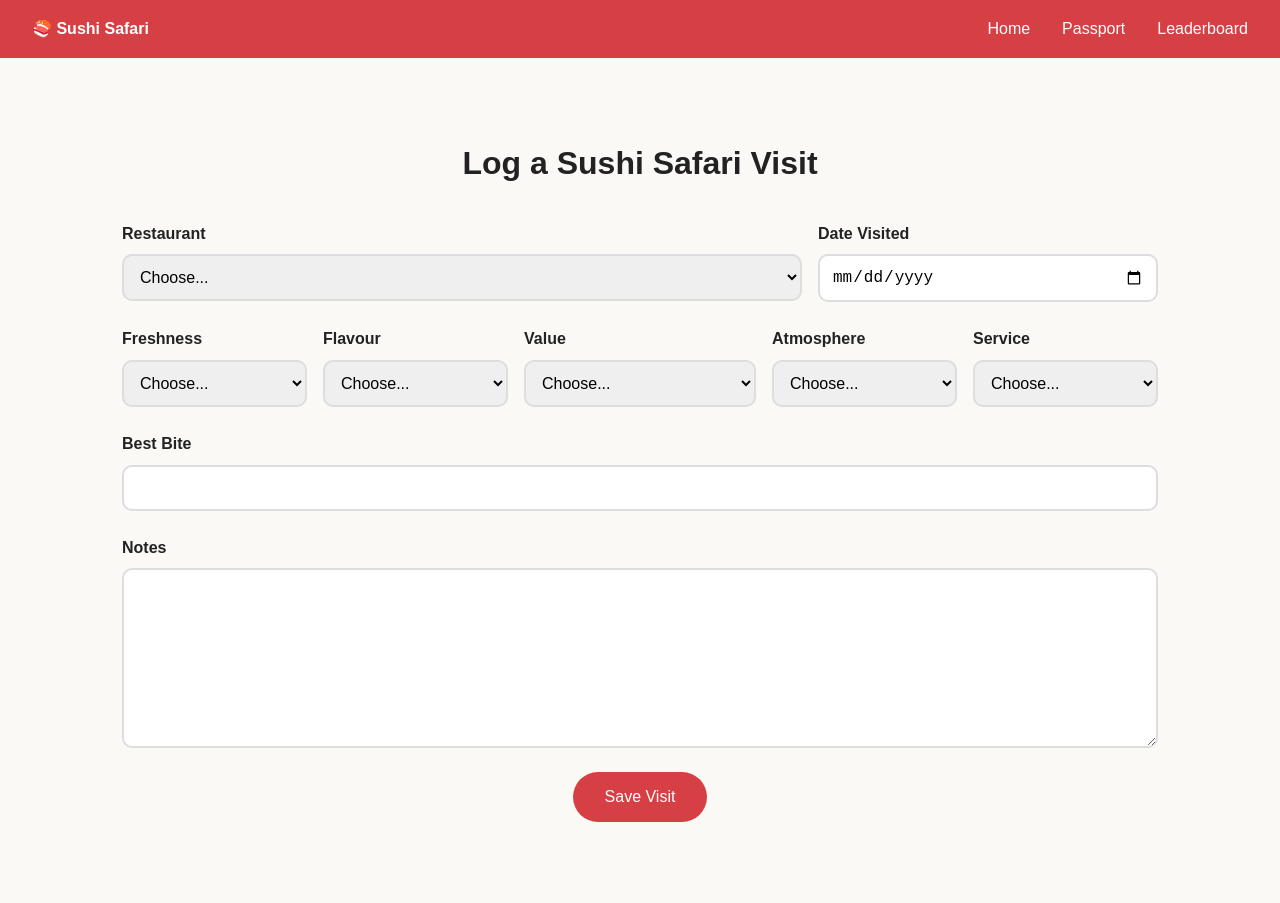
==== log-entry.html @ ac7cd028 "Updating to add the log form and a v2 of the passport" ====
<!DOCTYPE html>

<html lang="en">
<head>
    <meta charset="UTF-8">
    <meta name="viewport" content="width=device-width, initial-scale=1.0">
    <title>Log a Sushi Visit</title>
    <link rel="stylesheet" href="css/styles.css">
</head>
<body class="log-entry">

<header>
    <nav>
        <div class="logo">🍣 Sushi Safari</div>


    <ul>
        <li><a href="index.html">Home</a></li>
        <li><a href="passport.html">Passport</a></li>
        <li><a href="leaderboard.html">Leaderboard</a></li>
    </ul>
</nav>


</header>

<main class="form-container">


<h1>Log a Sushi Safari Visit</h1>

<form id="visitForm" class="safari-form">

    <div class="form-row two-column">

        <div class="form-group">
            <label for="restaurant">Restaurant</label>
            <select id="restaurant" required>
            <option value="">Choose...</option>
            <option>Sushi Island</option>
            <option>Sun Sushi</option>
            <option>O Sushi</option>
            <option>Kuma Bento</option>
            <option>The Rock Steakhouse</option>
            <option>Sushi & Noodle Nami Express (Churchill Square)</option>
            <option>Moxies</option>
            <option>Grotto</option>
            <option>Green Mango</option>
            <option>Asian Cafe</option>
            <option>Basho</option>
            <option>Sushi Maki</option>
            <option>Ocean Sushi</option>

            </select>
        </div>

        <div class="form-group">
            <label for="visitDate">Date Visited</label>
            <input type="date" id="visitDate" required>
        </div>

    </div>

    <div class="form-row score-grid">

    <div class="form-group">
        <label for="freshness">Freshness</label>
        <select id="freshness" required>
            <option value="">Choose...</option>
            <option value="1">1 - 🥶</option>
            <option value="2">2 - ❄️</option>
            <option value="3">3 - 🧊</option>
            <option value="4">4 - 🌬️</option>
            <option value="5">5 - 🍣</option>
            <option value="6">6 - 🌊</option>
            <option value="7">7 - 🐟</option>
            <option value="8">8 - 🦐</option>
            <option value="9">9 - 🦑</option>
            <option value="10">10 - 🐠</option>
        </select>
        <input type="hidden" id="freshness" value="0">
    </div>

        <div class="form-group">
            <label for="flavor">Flavour</label>
            <select id="flavor" required>
                <option value="">Choose...</option>
                <option value="1">1 - 😖</option>
                <option value="2">2 - 😕</option>
                <option value="3">3 - 😐</option>
                <option value="4">4 - 🙂</option>
                <option value="5">5 - 😋</option>
                <option value="6">6 - 🤤</option>
                <option value="7">7 - 🤩</option>
                <option value="8">8 - 🥳</option>
                <option value="9">9 - 🤯</option>
                <option value="10">10 - 👑</option>
            </select>
            <input type="hidden" id="flavor" value="0">
        </div>

        <div class="form-group">
            <label for="value">Value</label>
            <select id="value" required>
                <option value="">Choose...</option>
                <option value="1">1 - 💸</option>
                <option value="2">2 - 🪙</option>
                <option value="3">3 - 🪙🪙</option>
                <option value="4">4 - 🪙🪙🪙</option>
                <option value="5">5 - 🪙🪙🪙🪙</option>
                <option value="6">6 - 🪙🪙🪙🪙🪙</option>
                <option value="7">7 - 🪙🪙🪙🪙🪙🪙</option>
                <option value="8">8 - 🪙🪙🪙🪙🪙🪙🪙</option>
                <option value="9">9 - 🪙🪙🪙🪙🪙🪙🪙🪙</option>
                <option value="10">10 - 🤑</option>
            </select>
            <input type="hidden" id="value" value="0">
        </div>

        <div class="form-group">
            <label for="atmosphere">Atmosphere</label>
            <select id="atmosphere" required>
                <option value="">Choose...</option>
                <option value="1">1 - 🥶</option>
                <option value="2">2 - ❄️</option>
                <option value="3">3 - 🧊</option>
                <option value="4">4 - 🌬️</option>
                <option value="5">5 - 🍣</option>
                <option value="6">6 - 🌊</option>
                <option value="7">7 - 🐟</option>
                <option value="8">8 - 🦐</option>
                <option value="9">9 - 🦑</option>
                <option value="10">10 - 🐠</option>
            </select>
            <input type="hidden" id="atmosphere" value="0">
        </div>

        <div class="form-group">
            <label for="service">Service</label>
            <select id="service" required>
                <option value="">Choose...</option>
                <option value="1">1 - 😖</option>
                <option value="2">2 - 😕</option>
                <option value="3">3 - 😐</option>
                <option value="4">4 - 🙂</option>
                <option value="5">5 - 😋</option>
                <option value="6">6 - 🤤</option>
                <option value="7">7 - 🤩</option>
                <option value="8">8 - 🥳</option>
                <option value="9">9 - 🤯</option>
                <option value="10">10 - 👑</option>
            </select>
            <input type="hidden" id="service" value="0">
        </div>
        </div>

    </div>

    <div class="form-row">
        <div class="form-group full-width">
            <label for="bestBite">Best Bite</label>
            <input type="text" id="bestBite">
        </div>
    </div>

    <div class="form-row">
        <div class="form-group full-width">
            <label for="notes">Notes</label>
            <textarea id="notes"></textarea>
        </div>
    </div>

    <button type="submit" class="save-btn">
        Save Visit
    </button>

</form>


</main>

<script src="js/safari.js"></script>

</body>
</html>
---- css/styles.css ----
:root {
    --sushi-red: #d64045;
    --soy-brown: #4b3621;
    --rice-white: #faf9f6;
    --seaweed-green: #35524a;
    --gold: #d4af37;
    --text-dark: #222;
}

/* RESET */
* {
    margin: 0;
    padding: 0;
    box-sizing: border-box;
}

body {
    font-family: "Segoe UI", sans-serif;
    background: var(--rice-white);
    color: var(--text-dark);
    line-height: 1.6;
}

/* NAV */
nav {
    background: var(--sushi-red);
    color: white;
    display: flex;
    justify-content: space-between;
    padding: 1rem 2rem;
}

nav ul {
    display: flex;
    list-style: none;
    gap: 2rem;
}

nav a {
    color: white;
    text-decoration: none;
}

.logo {
    font-weight: bold;
}

/* =========================
   PASSPORT COVER
========================= */

.passport-cover {
    background: var(--soy-brown);
    color: white;
    max-width: 800px;
    margin: 2rem auto;
    padding: 4rem 2rem;
    border-radius: 20px;
    text-align: center;
    box-shadow: 0 10px 25px rgba(0,0,0,.2);
}

.passport-emblem {
    font-size: 4rem;
    margin-bottom: 1rem;
}

.passport-year {
    display: inline-block;
    margin-top: 1rem;
    letter-spacing: 5px;
    opacity: 0.8;
}

/* =========================
   PROGRESS BAR
========================= */

.passport-progress {
    max-width: 800px;
    margin: 2rem auto;
    text-align: center;
}

.passport-progress-bar {
    background: #ddd;
    border-radius: 50px;
    overflow: hidden;
    height: 30px;
    margin: 1rem 0;
}

.passport-progress-fill {
    background: linear-gradient(
        90deg,
        var(--sushi-red),
        var(--gold)
    );
    height: 100%;
    width: 20%;
    color: white;
    display: flex;
    justify-content: center;
    align-items: center;
    font-weight: bold;
}

/* =========================
   PASSPORT BOOK
========================= */

.passport-book {
    max-width: 1200px;
    margin: auto;
    padding: 2rem;
}

.passport-page {
    background: #fffdf8;
    border-radius: 20px;
    padding: 3rem;

    display: grid;
    grid-template-columns: repeat(auto-fit, minmax(220px, 1fr));
    gap: 2rem;

    box-shadow: 0 5px 20px rgba(0,0,0,.08);
}

/* =========================
   STAMPS
========================= */

.stamp {
    aspect-ratio: 1;

    display: flex;
    flex-direction: column;
    justify-content: center;
    align-items: center;

    text-align: center;

    border-radius: 50%;

    font-weight: bold;

    position: relative;

    transform: rotate(-8deg);

    transition: 0.3s ease;
    padding: 1rem;
}

.stamp:hover {
    transform: rotate(0deg) scale(1.05);
}

/* COMPLETED STAMP */
.completed {
    border: 8px solid var(--sushi-red);
    color: var(--sushi-red);

    background: repeating-radial-gradient(
        circle,
        transparent,
        transparent 6px,
        rgba(214,64,69,.05) 7px
    );

    opacity: 0.9;
}

/* PENDING STAMP */
.pending {
    border: 8px dashed #bbb;
    color: #999;
    transform: rotate(6deg);
    opacity: 0.6;
}

/* DATE */
.stamp-date {
    font-size: 0.75rem;
    letter-spacing: 2px;
    margin-bottom: 0.5rem;
}

/* =========================
   MOTTO
========================= */

.passport-motto {
    text-align: center;
    padding: 3rem 2rem;
    font-style: italic;
    opacity: 0.8;
}

.passport-motto blockquote {
    font-size: 1.2rem;
}
/* =========================
   LOG ENTRY PAGE
========================= */

.log-entry h1 {
    text-align: center;
    margin-bottom: 2rem;
}

.form-container {
    max-width: 1100px;
    margin: 3rem auto;
    padding: 2rem;
}

.safari-form {
    display: flex;
    flex-direction: column;
    gap: 1.5rem;
}

.form-row {
    width: 100%;
}

.two-column {
    display: grid;
    grid-template-columns: 2fr 1fr;
    gap: 1rem;
}

.score-grid {
    display: grid;
    grid-template-columns: repeat(5, 1fr);
    gap: 1rem;
}

.form-group {
    display: flex;
    flex-direction: column;
}

.form-group label {
    margin-bottom: .5rem;
    font-weight: 600;
}

.form-group input,
.form-group select,
.form-group textarea {
    padding: .75rem;
    border: 2px solid #ddd;
    border-radius: 10px;
    font-size: 1rem;
}

.form-group textarea {
    min-height: 180px;
    resize: vertical;
}

.full-width {
    width: 100%;
}

.save-btn {
    align-self: center;
    padding: 1rem 2rem;
    border: none;
    border-radius: 50px;
    background: var(--sushi-red);
    color: white;
    font-size: 1rem;
    cursor: pointer;
    transition: .3s;
}

.save-btn:hover {
    transform: translateY(-2px);
}

/* MOBILE */

@media (max-width: 768px) {

    .two-column {
        grid-template-columns: 1fr;
    }

    .score-grid {
        grid-template-columns: repeat(2, 1fr);
    }

}
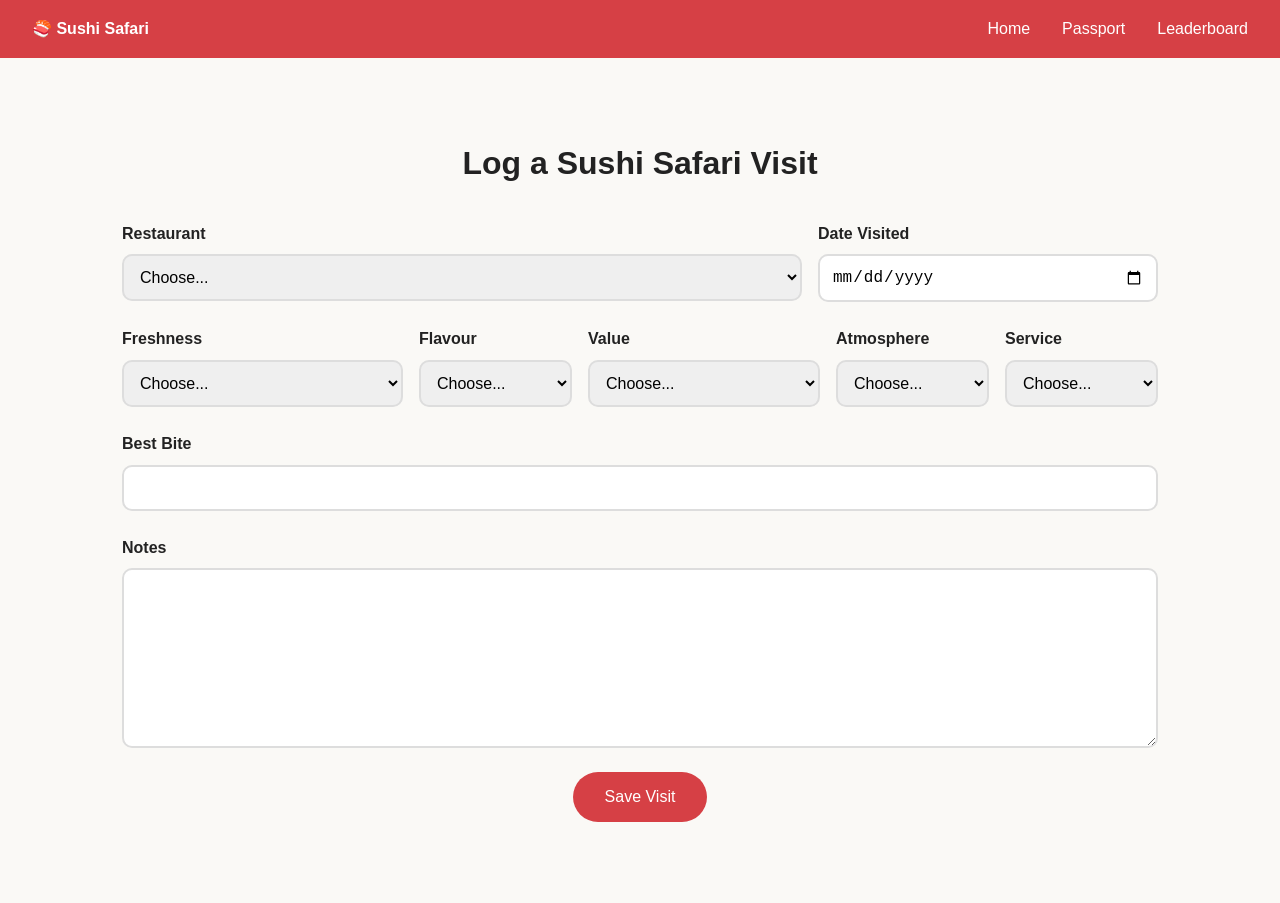
==== commit e32fd640: "updated" ====
--- a/log-entry.html
+++ b/log-entry.html
@@ -67,18 +67,18 @@
         <label for="freshness">Freshness</label>
         <select id="freshness" required>
             <option value="">Choose...</option>
-            <option value="1">1 - 🥶</option>
-            <option value="2">2 - ❄️</option>
-            <option value="3">3 - 🧊</option>
-            <option value="4">4 - 🌬️</option>
-            <option value="5">5 - 🍣</option>
-            <option value="6">6 - 🌊</option>
-            <option value="7">7 - 🐟</option>
-            <option value="8">8 - 🦐</option>
-            <option value="9">9 - 🦑</option>
-            <option value="10">10 - 🐠</option>
+            <option value="1">1 - 🍣</option>
+            <option value="2">2 - 🍣🍣</option>
+            <option value="3">3 - 🍣🍣🍣</option>
+            <option value="4">4 - 🍣🍣🍣🍣</option>
+            <option value="5">5 - 🍣🍣🍣🍣🍣</option>
+            <option value="6">6 - 🍣🍣🍣🍣🍣🍣</option>
+            <option value="7">7 - 🍣🍣🍣🍣🍣🍣🍣</option>
+            <option value="8">8 - 🍣🍣🍣🍣🍣🍣🍣🍣</option>
+            <option value="9">9 - 🍣🍣🍣🍣🍣🍣🍣🍣🍣</option>
+            <option value="10">10 - 🍣🍣🍣🍣🍣🍣🍣🍣🍣🍣</option>
         </select>
-        <input type="hidden" id="freshness" value="0">
+  
     </div>
 
         <div class="form-group">
@@ -96,7 +96,7 @@
                 <option value="9">9 - 🤯</option>
                 <option value="10">10 - 👑</option>
             </select>
-            <input type="hidden" id="flavor" value="0">
+            
         </div>
 
         <div class="form-group">
@@ -114,7 +114,7 @@
                 <option value="9">9 - 🪙🪙🪙🪙🪙🪙🪙🪙</option>
                 <option value="10">10 - 🤑</option>
             </select>
-            <input type="hidden" id="value" value="0">
+            
         </div>
 
         <div class="form-group">
@@ -132,7 +132,7 @@
                 <option value="9">9 - 🦑</option>
                 <option value="10">10 - 🐠</option>
             </select>
-            <input type="hidden" id="atmosphere" value="0">
+            
         </div>
 
         <div class="form-group">
@@ -150,7 +150,7 @@
                 <option value="9">9 - 🤯</option>
                 <option value="10">10 - 👑</option>
             </select>
-            <input type="hidden" id="service" value="0">
+            
         </div>
         </div>
 
